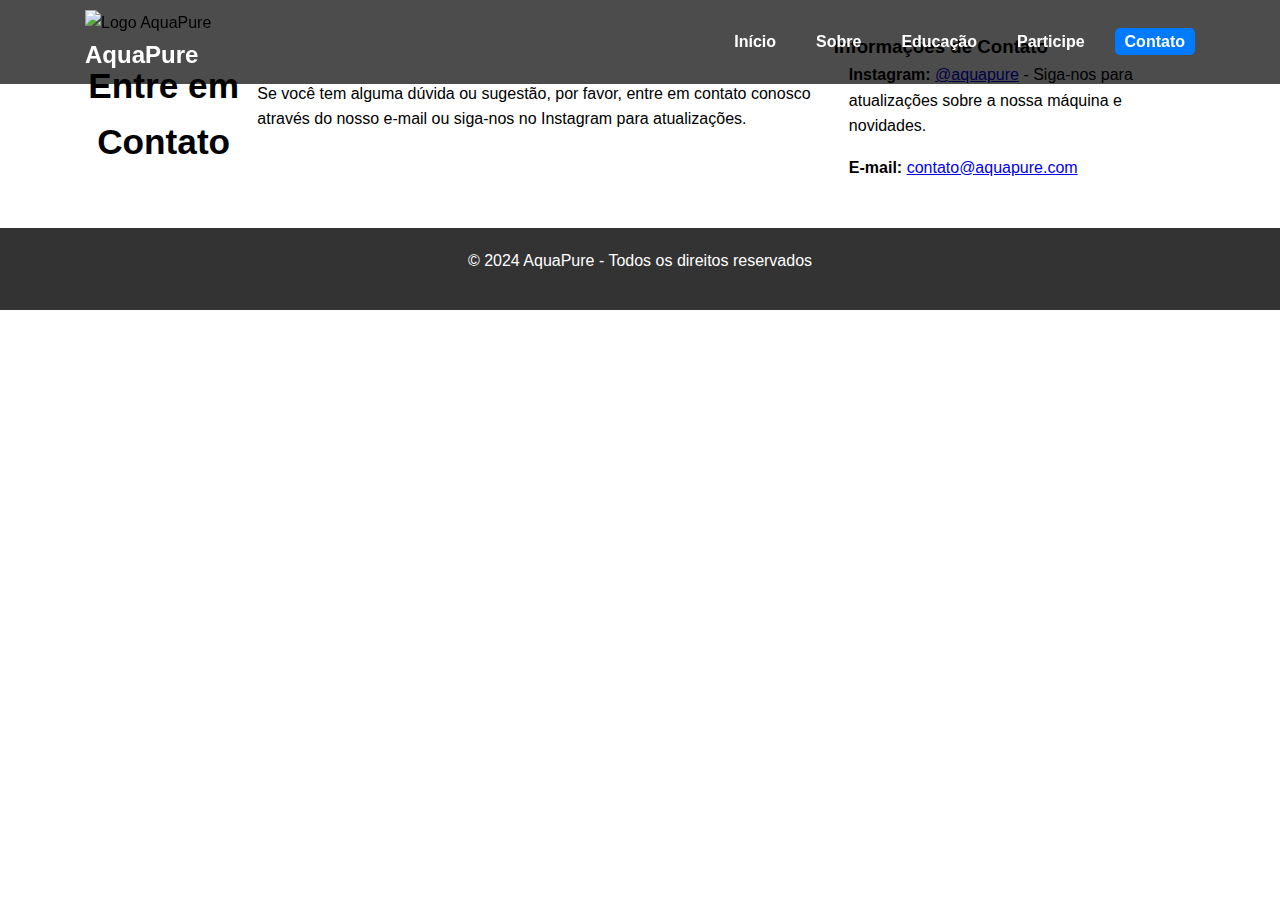
==== contato.html @ 9aa876b4 "Add files via upload" ====
<!DOCTYPE html>
<html lang="pt-br">
<head>
    <meta charset="UTF-8">
    <meta name="viewport" content="width=device-width, initial-scale=1.0">
    <title>Contato - AquaPure</title>
    <link rel="stylesheet" href="css/contato.css">
    <link rel="stylesheet" href="css/style.css">
</head>
<body>
    <nav>
        <div class="container">
            <div class="logo-container">
                <img src="imagens/aquapure degrade.png" alt="Logo AquaPure" class="logo">
                <h1>AquaPure</h1>
            </div>
            <ul>
                <li><a href="index.html">Início</a></li>
                <li><a href="sobre.html">Sobre</a></li>
                <li><a href="educacao.html">Educação</a></li>
                <li><a href="participe.html">Participe</a></li>
                <li><a href="contato.html" class="active">Contato</a></li>
            </ul>
        </div>
    </nav>

    <main>
        <section class="contato-section">
            <div class="container">
                <h2 class="titulo-contato">Entre em Contato</h2>
                <p class="descricao-contato">Se você tem alguma dúvida ou sugestão, por favor, entre em contato conosco através do nosso e-mail ou siga-nos no Instagram para atualizações.</p>

                <div class="informacoes-contato">
                    <h3>Informações de Contato</h3>
                    <p><strong>Instagram:</strong> <a href="https://instagram.com/aquapure" target="_blank">@aquapure</a> - Siga-nos para atualizações sobre a nossa máquina e novidades.</p>
                    <p><strong>E-mail:</strong> <a href="mailto:contato@aquapure.com">contato@aquapure.com</a></p>
                </div>
            </div>
        </section>
    </main>

    <footer>
        <div class="container">
            <p>&copy; 2024 AquaPure - Todos os direitos reservados</p>
        </div>
    </footer>
</body>
</html>
---- css/style.css ----
/* Reset de estilo */
* {
    margin: 0;
    padding: 0;
    box-sizing: border-box;
}

body {
    font-family: 'Arial', sans-serif;
    line-height: 1.6;
}

h2 {
    font-size: 2.2rem; 
    margin: 0.5em 0; 
    padding: 0.2em 0; 
    text-align: center; 
}

p {
    font-size: 1rem; 
    line-height: 1.6; 
    margin-bottom: 1em; 
    max-width: 800px; 
    margin-left: auto; 
    margin-right: auto;
    padding: 0 15px; 
}

.hero-banner {
    background: url('../imagens/rio-limpo.jpg') no-repeat center center / cover;
    min-height: 700px;
    color: white;
    display: flex;
    flex-direction: column;
    justify-content: center;
    text-align: center;
    padding: 50px 0;
}

.hero-banner h2 {
    font-size: 2.5rem;
    text-shadow: 2px 2px 4px #000;
}

.hero-banner p {
    font-size: 1.5rem;
    margin-top: 20px;
    text-shadow: 1px 1px 3px #000;
}

.general-container {
    max-width: 1140px;
    width: 80%;
    margin: 0 auto;
    padding: 0 15px;
    display: flex;
    justify-content: space-between;
    align-items: center;
}

.banner-container {
    padding: 0 15px; 
    max-width: 1140px; 
    margin: 0 auto; 
    text-align: center; 
}

#mr-sweep-machine {
    padding: 2em 0; 
}

.machine-info {
    display: flex;
    align-items: center; 
    gap: 20px; 
    padding: 1em;
}

.machine-image {
    width: 50%; 
    max-width: 400px; 
    height: auto; 
    border-radius: 10px; 
}

.machine-info p {
    color: #333;
    font-size: 1rem;
    flex: 1; 
}

nav {
    position: fixed;
    top: 0;
    width: 100%;
    background: rgba(0, 0, 0, 0.7); /* Transparência para permitir que a imagem apareça por trás */
    z-index: 1000; /* Garantir que a navegação fique acima dos outros elementos */
    padding: 10px 0;
}
nav .container {
    display: flex;
    justify-content: space-between; /* Espaço entre o logotipo e os links de navegação */
    align-items: center;
}

section {
    padding: 2em 0; 
}

.container {
    max-width: 1140px; 
    margin: auto; 
    padding: 0 15px;
    display: flex;
    justify-content: space-between; 
    align-items: center;
}

.hero-banner .container {
    display: block; 
    text-align: center;
    justify-content: center; 
}

nav h1 {
    margin: 0;
    padding: 0;
    color: #ffffff;
    font-size: 1.5em; /* Tamanho do logotipo */
}

/* Estilo para os links da navegação */
nav ul {
    list-style: none;
    display: flex;
    align-items: center;
    padding-left: 0;
}

nav ul li {
    margin-left: 20px; /* Espaçamento entre os itens do menu */
}

nav a {
    color: #ffffff;
    text-decoration: none;
    padding: 5px 10px; /* Espaço ao redor dos links para torná-los mais clicáveis */
    font-weight: bold;
    transition: color 0.3s ease, background-color 0.3s ease; /* Efeito suave ao mudar cores */
}
nav a:hover, nav a:focus {
    color: #dddddd; /* Mudar a cor ao passar o mouse */
    background-color: rgba(255, 255, 255, 0.2); /* Fundo sutil ao passar o mouse */
}

/* Estilo para o link ativo */
nav a.active {
    color: #ffffff; /* Escolha uma cor que destaque o link ativo */
    background-color: #007bff; /* Um fundo diferente para o link ativo */
    border-radius: 5px; /* Borda arredondada para o link ativo (opcional) */
}

footer {
    background: #333; 
    color: #fff; 
    padding: 20px 0; 
    text-align: center; 
}

/* Media Queries para Responsividade */
@media (max-width: 768px) {
    .container {
        flex-direction: column;
        text-align: center;
    }

    .machine-info {
        flex-direction: column;
    }

    .machine-image {
        width: 80%;
    }

    nav {
        padding: 0px 0;
    }   
    nav .container {
        flex-direction: column;
        align-items: center;
    }

    nav ul {
        flex-direction: row; /* Mantém os links na horizontal em dispositivos móveis */
        justify-content: center; /* Centraliza os links no menu */
    }

    nav ul li {
        margin: 10px 0; /* Reduz o espaço entre os itens do menu em dispositivos móveis */
    }

    .hero-banner h2 {
        font-size: 2rem;
    }

    .hero-banner p {
        font-size: 1.2rem;
    }
    
}
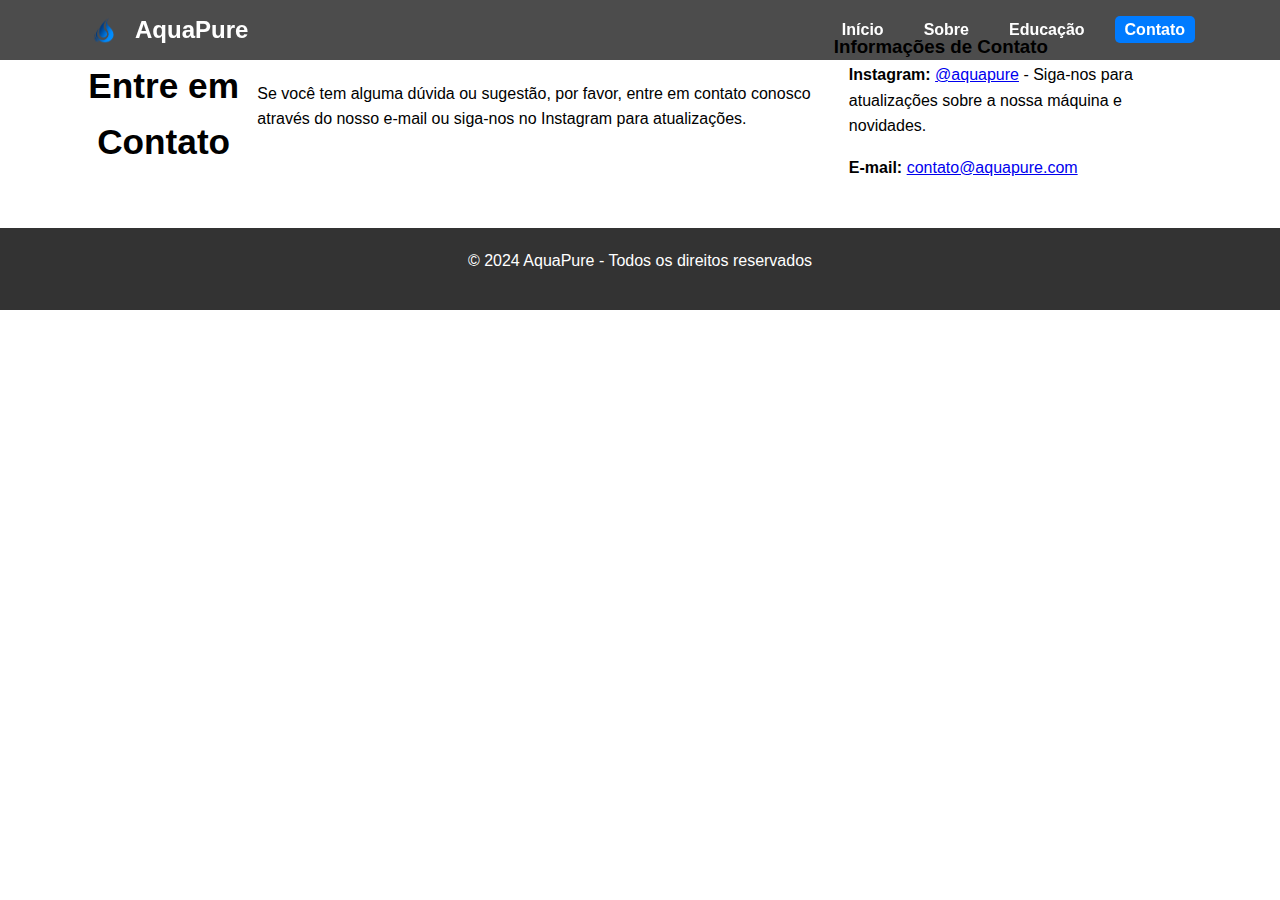
==== commit 7fad426d: "Add files via upload" ====
--- a/contato.html
+++ b/contato.html
@@ -18,7 +18,6 @@
                 <li><a href="index.html">Início</a></li>
                 <li><a href="sobre.html">Sobre</a></li>
                 <li><a href="educacao.html">Educação</a></li>
-                <li><a href="participe.html">Participe</a></li>
                 <li><a href="contato.html" class="active">Contato</a></li>
             </ul>
         </div>
--- a/css/style.css
+++ b/css/style.css
@@ -103,7 +103,16 @@
     justify-content: space-between; /* Espaço entre o logotipo e os links de navegação */
     align-items: center;
 }
-
+.logo-container {
+    display: flex;
+    align-items: center;
+}
+
+/* Estilo da logo */
+.logo {
+    height: 40px; /* Ajuste conforme necessário */
+    margin-right: 10px; /* Espaço entre a logo e o título */
+}
 section {
     padding: 2em 0; 
 }
@@ -209,3 +218,43 @@
     }
     
 }
+@media (max-width: 320px) {
+    .container {
+        flex-direction: column;
+        text-align: center;
+    }
+
+    .machine-info {
+        flex-direction: column;
+    }
+
+    .machine-image {
+        width: 80%;
+    }
+
+    nav {
+        padding: 0px 0;
+    }   
+    nav .container {
+        flex-direction: column;
+        align-items: center;
+    }
+
+    nav ul {
+        flex-direction: row; /* Mantém os links na horizontal em dispositivos móveis */
+        justify-content: center; /* Centraliza os links no menu */
+    }
+
+    nav ul li {
+        margin: 10px 0; /* Reduz o espaço entre os itens do menu em dispositivos móveis */
+    }
+
+    .hero-banner h2 {
+        font-size: 2rem;
+    }
+
+    .hero-banner p {
+        font-size: 1.2rem;
+    }
+    
+}
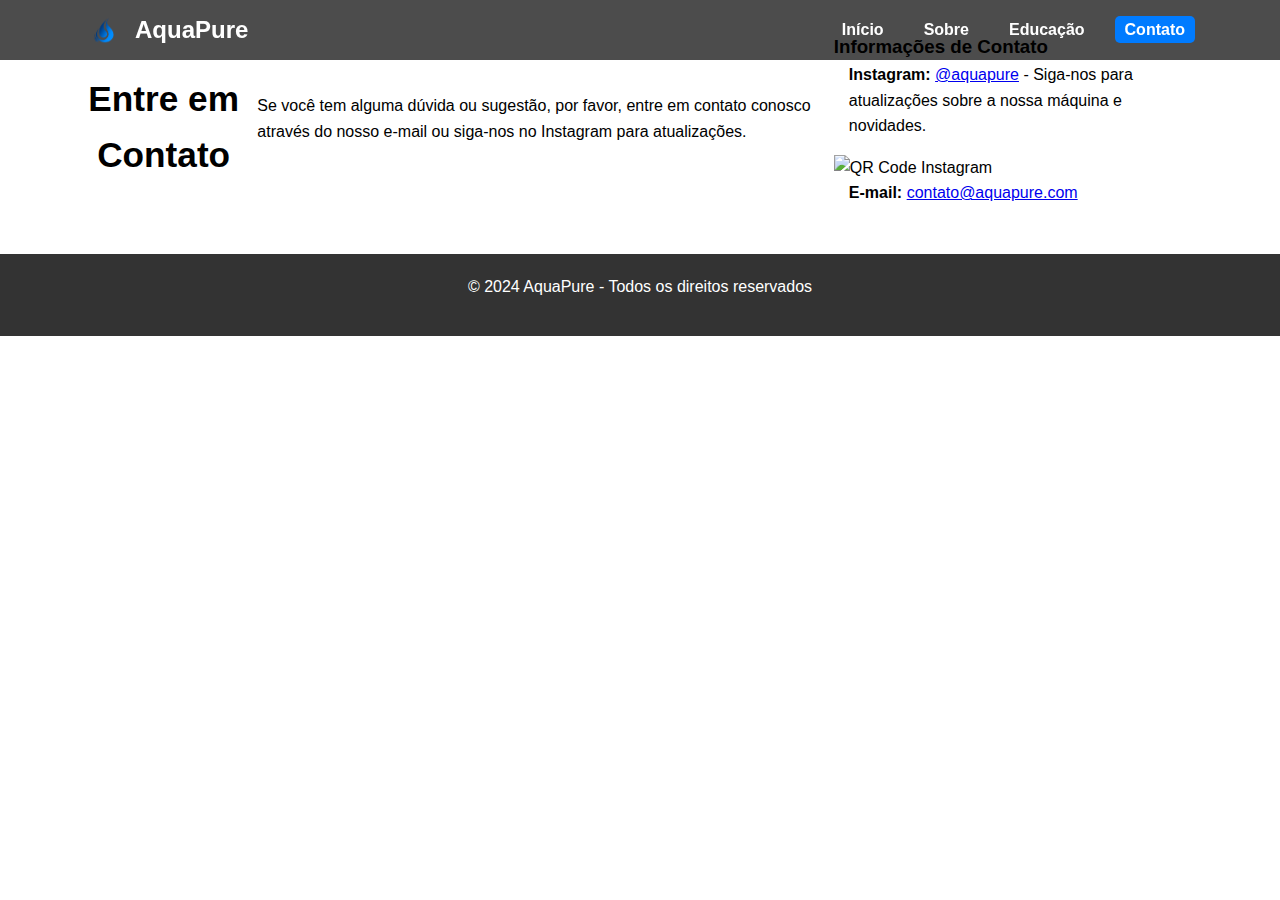
==== commit 54065ac1: "Add files via upload" ====
--- a/contato.html
+++ b/contato.html
@@ -4,8 +4,8 @@
     <meta charset="UTF-8">
     <meta name="viewport" content="width=device-width, initial-scale=1.0">
     <title>Contato - AquaPure</title>
+    <link rel="stylesheet" href="css/style.css">
     <link rel="stylesheet" href="css/contato.css">
-    <link rel="stylesheet" href="css/style.css">
 </head>
 <body>
     <nav>
@@ -29,9 +29,12 @@
                 <h2 class="titulo-contato">Entre em Contato</h2>
                 <p class="descricao-contato">Se você tem alguma dúvida ou sugestão, por favor, entre em contato conosco através do nosso e-mail ou siga-nos no Instagram para atualizações.</p>
 
-                <div class="informacoes-contato">
+                <div class="informacoes-contato card">
                     <h3>Informações de Contato</h3>
-                    <p><strong>Instagram:</strong> <a href="https://instagram.com/aquapure" target="_blank">@aquapure</a> - Siga-nos para atualizações sobre a nossa máquina e novidades.</p>
+                    <p><strong>Instagram:</strong> <a href="https://www.instagram.com/aquapurelabs?utm_source=ig_web_button_share_sheet&igsh=ZDNlZDc0MzIxNw==" target="_blank">@aquapure</a> - Siga-nos para atualizações sobre a nossa máquina e novidades.</p>
+                    <div class="qr-code">
+                        <img src="imagens/aquapurelabs_qr.png" alt="QR Code Instagram">
+                    </div>
                     <p><strong>E-mail:</strong> <a href="mailto:contato@aquapure.com">contato@aquapure.com</a></p>
                 </div>
             </div>
--- a/css/style.css
+++ b/css/style.css
@@ -249,6 +249,17 @@
         margin: 10px 0; /* Reduz o espaço entre os itens do menu em dispositivos móveis */
     }
 
+    .logo-container {
+        display: flex;
+        align-items: center;
+    }
+    
+    /* Estilo da logo */
+    .logo {
+        height: 40px; /* Ajuste conforme necessário */
+        margin-right: 10px; /* Espaço entre a logo e o título */
+    }
+    
     .hero-banner h2 {
         font-size: 2rem;
     }
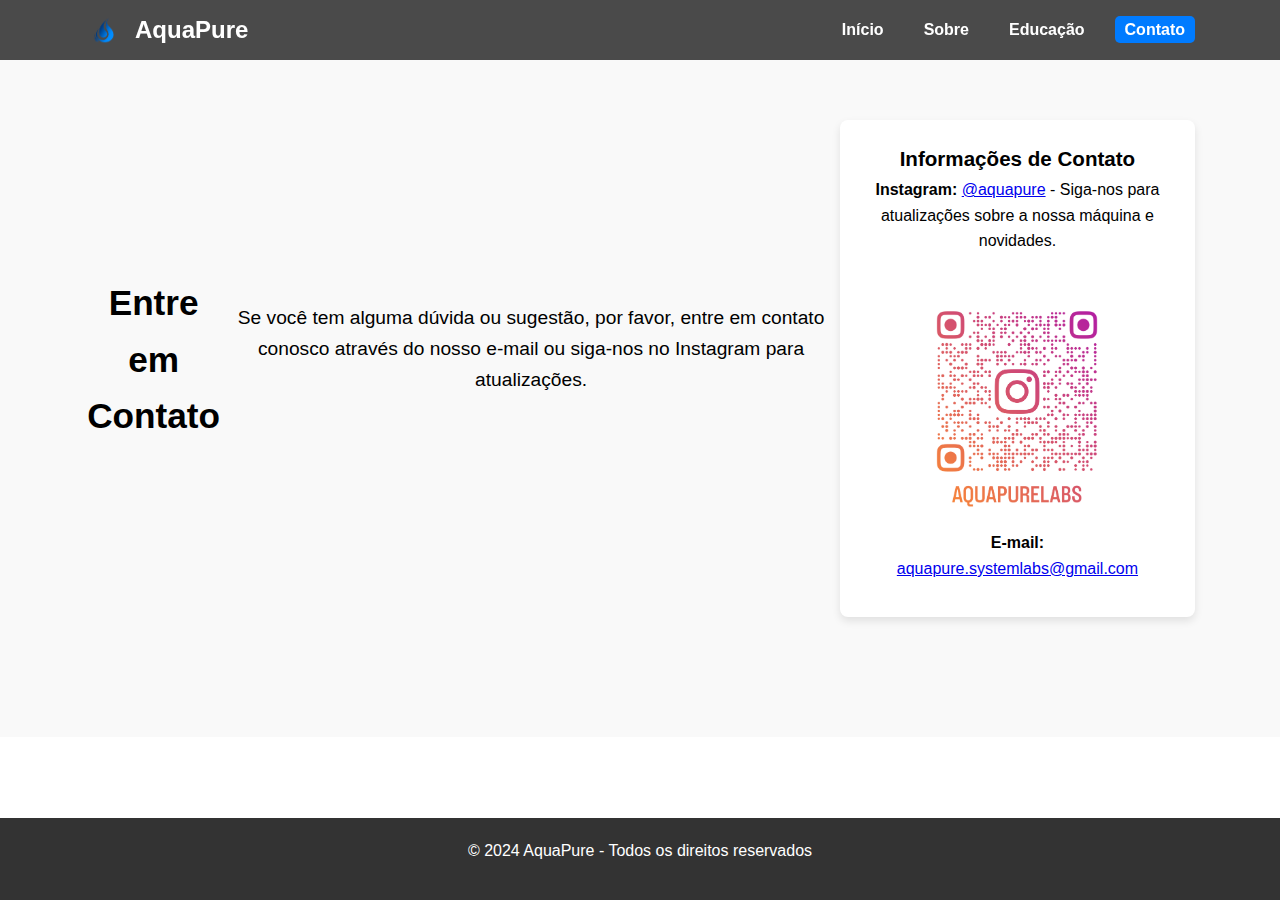
==== commit 3f3e6591: "Add files via upload" ====
--- a/contato.html
+++ b/contato.html
@@ -35,7 +35,7 @@
                     <div class="qr-code">
                         <img src="imagens/aquapurelabs_qr.png" alt="QR Code Instagram">
                     </div>
-                    <p><strong>E-mail:</strong> <a href="mailto:contato@aquapure.com">contato@aquapure.com</a></p>
+                    <p><strong>E-mail:</strong> <a href="mailto:aquapure.systemlabs@gmail.com">aquapure.systemlabs@gmail.com</a></p>
                 </div>
             </div>
         </section>
--- a/css/contato.css
+++ b/css/contato.css
@@ -0,0 +1,75 @@
+/* Reset de estilo */
+* {
+    margin: 0;
+    padding: 0;
+    box-sizing: border-box;
+}
+
+body {
+    font-family: 'Arial', sans-serif;
+    line-height: 1.6;
+    display: flex;
+    flex-direction: column;
+    min-height: 100vh;
+}
+
+main {
+    flex: 1;
+}
+
+footer {
+    background: #333;
+    color: #fff;
+    text-align: center;
+    padding: 20px 0;
+}
+
+.contato-section {
+    padding: 100px 20px;
+    text-align: center;
+    background-color: #f9f9f9;
+}
+
+.titulo-contato {
+    font-size: 2.2rem;
+    margin-bottom: 1em;
+}
+
+.descricao-contato {
+    font-size: 1.2rem;
+    margin-bottom: 2em;
+}
+
+.informacoes-contato {
+    font-size: 1.1rem;
+    line-height: 1.8;
+    display: flex;
+    flex-direction: column;
+    align-items: center;
+}
+
+.qr-code {
+    margin-top: 20px;
+}
+
+.qr-code img {
+    max-width: 200px;
+    height: auto;
+}
+
+.card {
+    background-color: #fff;
+    border-radius: 8px;
+    box-shadow: 0 4px 8px rgba(0, 0, 0, 0.1);
+    padding: 20px;
+    margin: 20px 0;
+    text-align: center;
+}
+
+/* Responsividade */
+@media (max-width: 768px) {
+    .informacoes-contato {
+        text-align: center;
+        align-items: center;
+    }
+}
